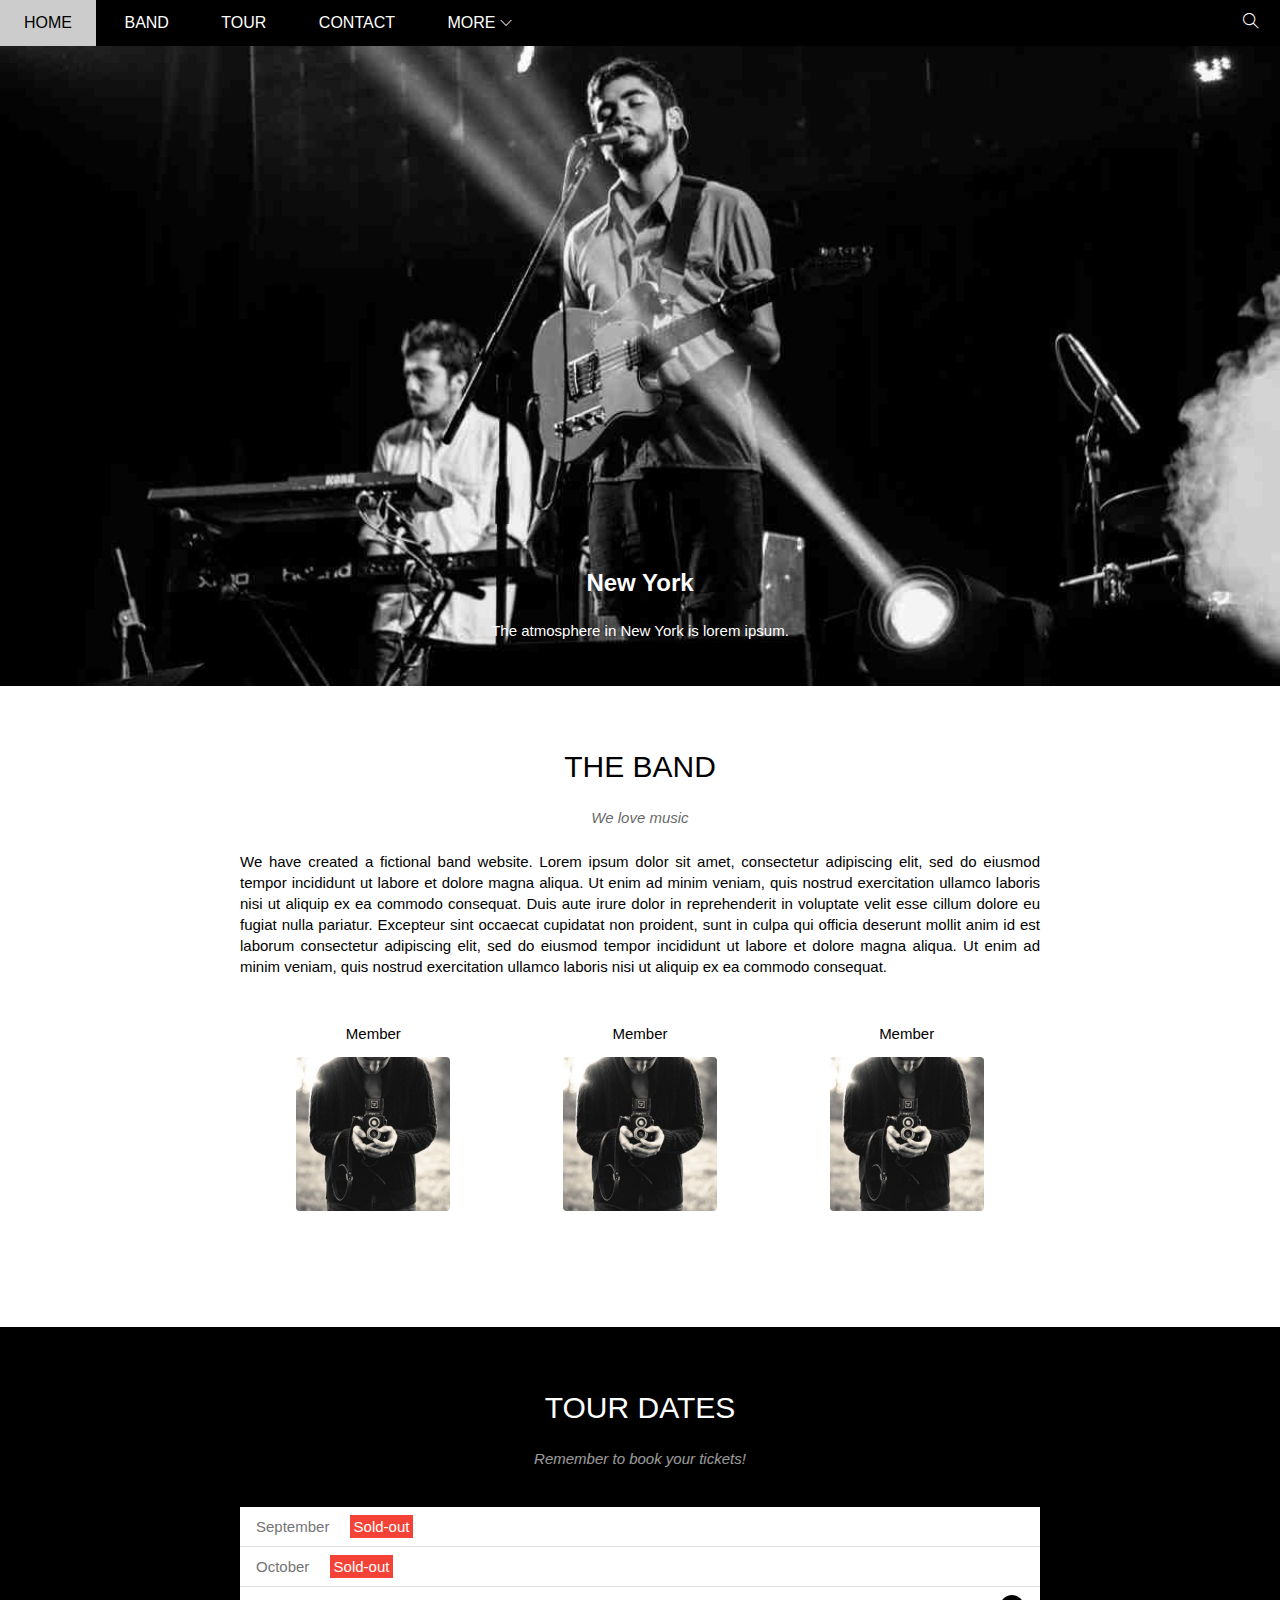
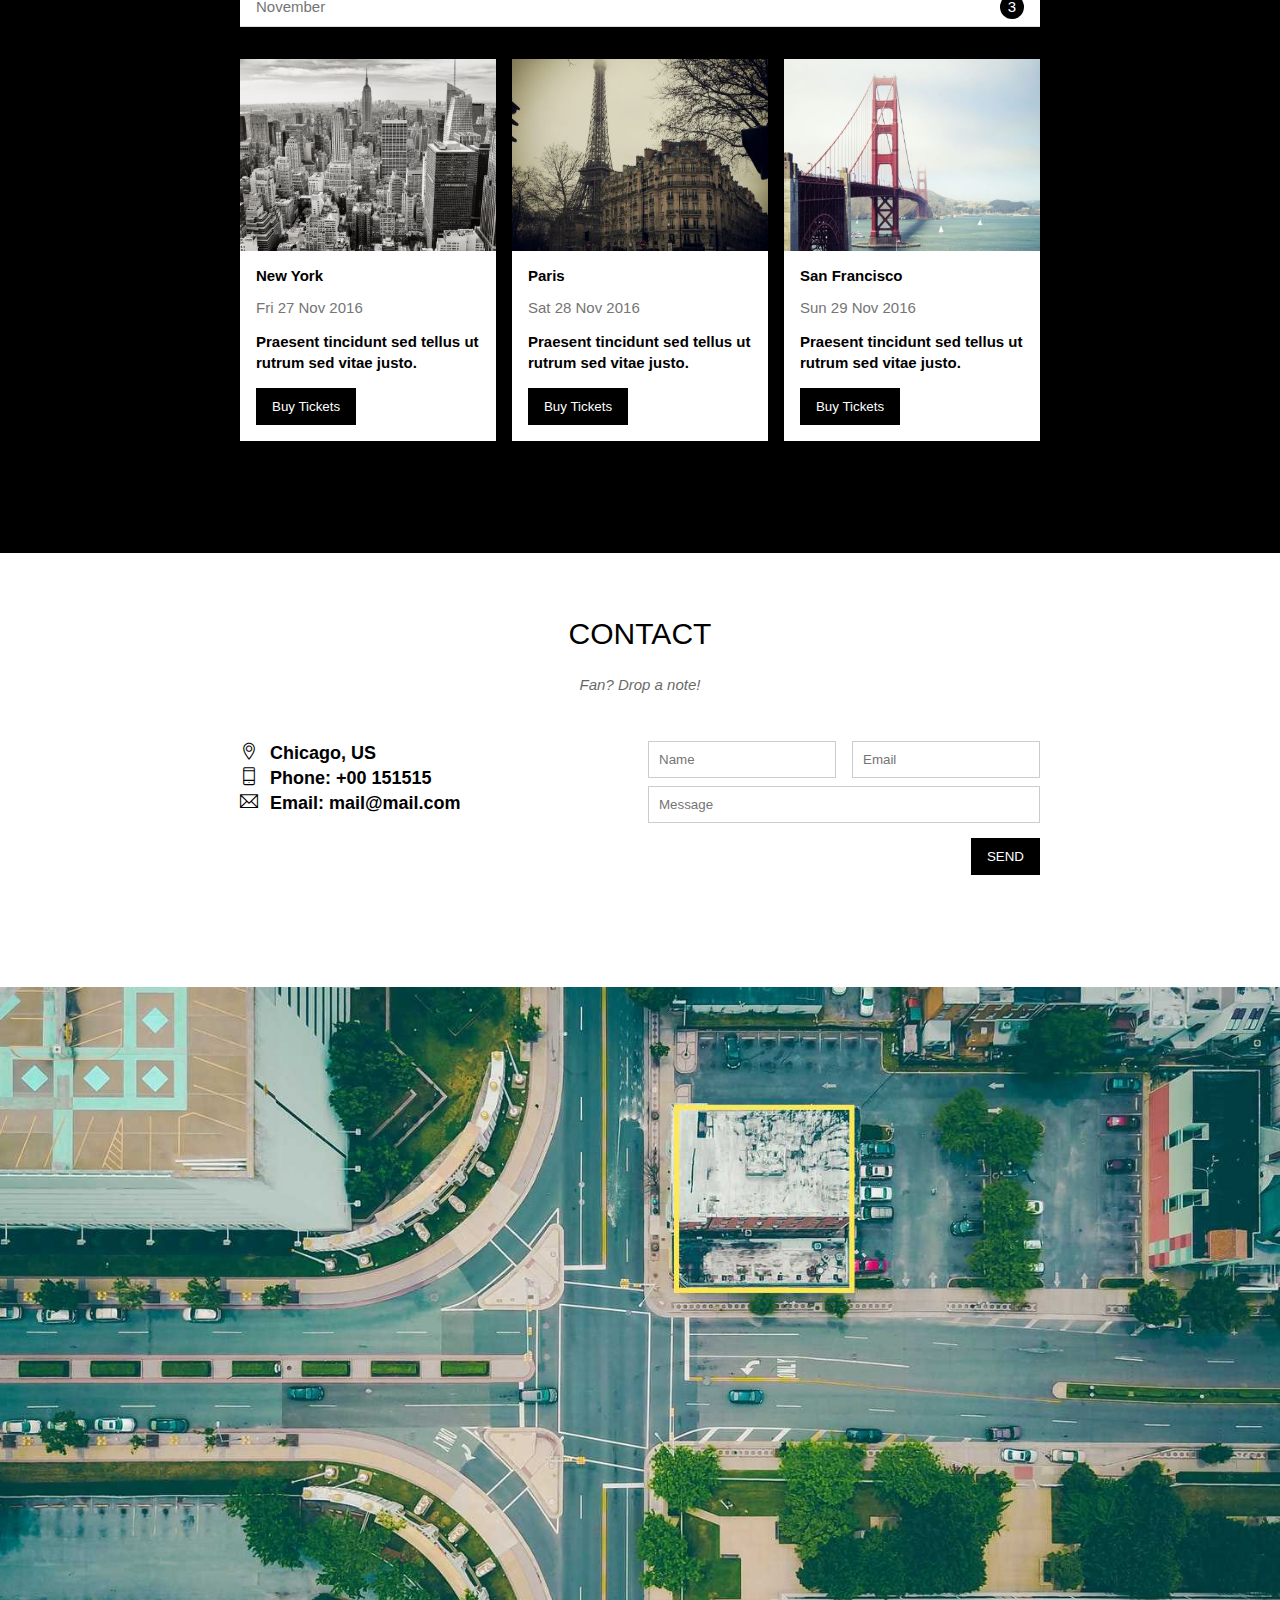
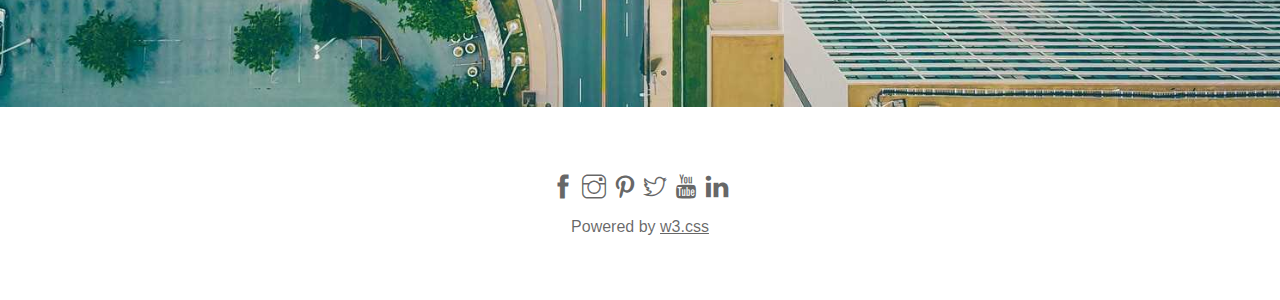
==== index.html @ 9d743a98 "First-Web" ====
<!DOCTYPE html>
<html lang="en">
<head>
    <meta charset="UTF-8">
    <meta http-equiv="X-UA-Compatible" content="IE=edge">
    <meta name="viewport" content="width=device-width, initial-scale=1.0">
    <title>The Band</title>
    <link rel="stylesheet" href="./assets/css/style.css">
    <link rel="stylesheet" href="./assets/themify-icons/themify-icons.css">
    <link rel="icon" type="image/x-icon" href="./assets/img/favicon/logo.jpg">
</head>
<body>
    <div id="main">
    <!-- main la thanh phan bao boc toan bo -->
        <div id="header">
            <ul id="nav">
                <!-- href="#" là quay về đầu trang web -->
                <li><a href="#">Home</a></li>
                <!-- href="#Band" -->
                <li><a href="#band">Band</a></li>
                <li><a href="#tour">Tour</a></li>
                <li><a href="#contact">Contact</a></li>
                <li>
                    <a href="#">More
                        <i class="ti-angle-down"></i>
                    </a>
                    <ul class="subnav">
                        <li><a href="#">Merchandise</a></li>
                        <li><a href="#">Extras</a></li>
                        <li><a href="#">Media</a></li>
                    </ul>
                </li>
            </ul>
            <div class="search-btn">
                <i class="search-icon ti-search"></i>
            </div>
        </div>
    
        <div id="slider">
            <div class="text-content">
                <h2>New York</h2>
                <div class="text-description">The atmosphere in New York is lorem ipsum.</div>                </div>
            </div>
        </div>

        <div id="content">
            <!--About section-->
            <div id="band" class="content-section">
                <h2 class="section-heading">THE BAND</h2>
                <p class="section-sub-heading">We love music</p>
                <p class="about-text">
                    We have created a fictional band website. Lorem ipsum dolor sit amet, consectetur adipiscing elit, sed do eiusmod tempor incididunt ut labore et dolore magna aliqua. Ut enim ad minim veniam, quis nostrud exercitation ullamco laboris nisi ut aliquip ex ea commodo consequat. Duis aute irure dolor in reprehenderit in voluptate velit esse cillum dolore eu fugiat nulla pariatur. Excepteur sint occaecat cupidatat non proident, sunt in culpa qui officia deserunt mollit anim id est laborum consectetur adipiscing elit, sed do eiusmod tempor incididunt ut labore et dolore magna aliqua. Ut enim ad minim veniam, quis nostrud exercitation ullamco laboris nisi ut aliquip ex ea commodo consequat.
                </p>
                <div class="member-list">
                    <div class="col col-third text-center">
                        <p class="member-name">Member</p>
                        <img src="./assets/img/band/member.jpg" alt="" class="member-avatar">
                    </div>
                    <div class="col col-third text-center">
                        <p class="member-name">Member</p>
                        <img src="./assets/img/band/member.jpg" alt="" class="member-avatar">
                    </div>
                    <div class="col col-third text-center">
                        <p class="member-name">Member</p>
                        <img src="./assets/img/band/member.jpg" alt="" class="member-avatar">
                    </div>
                    <div class="clear"></div>
                </div>
            </div>
            <!-- Tour section -->
            <div id="tour" class="tour-section-all">
                <div class="content-section">
                    <h2 class="section-heading while-item">TOUR DATES</h2>
                    <p class="section-sub-heading while-item">Remember to book your tickets!</p>
                    <!-- TICKETS -->
                    <ul class="tickets-list">
                        <li>September <span class="sold-out">Sold-out</span></li>
                        <li>October <span class="sold-out">Sold-out</span></li>
                        <li>November <span class="quantity">3</span></li>
                    </ul>
                    <!-- Places  -->
                    <div class="row places-list">
                        <div class="col col-third">
                            <img src="./assets/img/tour dates/newyork.jpg" alt="New York" class="place-img">
                            <div class="place-body">
                                <h3 class="place-heading">New York</h3>
                                <p class="place-time">Fri 27 Nov 2016</p>
                                <p class="place-desc">Praesent tincidunt sed tellus ut rutrum sed vitae justo.</p>
                                <button class="btn js-buy-ticket">Buy Tickets</button>
                            </div>
                        </div>
                        <div class="col col-third">
                            <img src="./assets/img/tour dates/paris.jpg" alt="Paris" class="place-img">
                            <div class="place-body">
                                <h3 class="place-heading">Paris</h3>
                                <p class="place-time">Sat 28 Nov 2016</p>
                                <p class="place-desc">Praesent tincidunt sed tellus ut rutrum sed vitae justo.</p>
                                <button class="btn js-buy-ticket">Buy Tickets</button>
                            </div>
                        </div>
                        <div class="col col-third">
                            <img src="./assets/img/tour dates/sanfran.jpg" alt="San Francisco" class="place-img">
                            <div class="place-body">
                                <h3 class="place-heading">San Francisco</h3>
                                <p class="place-time">Sun 29 Nov 2016</p>
                                <p class="place-desc">Praesent tincidunt sed tellus ut rutrum sed vitae justo.</p>
                                <button class="btn js-buy-ticket">Buy Tickets</button>
                            </div>
                        </div>
                        <!-- Dùng để màu đen ôm hết các thẻ place item -->
                        <div class="clear"></div>
                    </div>


            </div>
                
            </div>
            <!-- BEGIN Contact -->
            <div id="contact" class="content-section">
                <h2 class="section-heading">CONTACT</h2>
                <p class="section-sub-heading">Fan? Drop a note!</p>

                <div class="row contact-content">
                    <div class="col col-half contact-info">
                        <p><i class="ti-location-pin"></i>Chicago, US</p>
                        <p><i class="ti-mobile"></i>Phone: +00 151515</p>
                        <p><i class="ti-email"></i>Email: mail@mail.com</p>
                    </div>
                    <div class="col col-half">
                        <form action="">
                            <div class="row">
                                <div class="col col-half contact-form">
                                    <input type="text" name="" placeholder="Name" required id="" class="form-control">
                                </div>
                                <div class="col col-half contact-form">
                                    <input type="email" name="" placeholder="Email" required id="" class="form-control">
                                </div>
                            </div>
                            <div class="row mt-8">
                                <div class="col col-full contact-form">
                                    <input type="text" name="" placeholder="Message" required id="" class="form-control">
                                </div>
                            </div>
                            <input class="btn mt-16 pull-right" type="submit" value="SEND">
                        </form>
                    </div>
                </div>


            </div>
            <!-- END Contact  -->

            <div class="map-section">
                <img src="./assets/img/footer/map.jpg" alt="Map">
            </div>
        </div>
        <div id="footer">
            <div class="socials-list">
                <a href=""><i class="ti-facebook"></i></a>
                <a href=""><i class="ti-instagram"></i></a>
                <a href=""><i class="ti-pinterest"></i></a>
                <a href=""><i class="ti-twitter"></i></a>
                <a href=""><i class="ti-youtube"></i></a>
                <a href=""><i class="ti-linkedin"></i></a>
            </div>
            <p class="copyright">Powered by <a href="w3.css">w3.css</a></p>

        </div>
    </div>


    <!-- MODAL JAVASCRIPS -->
    <div class="modal js-modal ">
        <div class="modal-container js-modal-container">
            <div class="modal-close js-modal-close">
                <i class="ti-close"></i>
            </div>

            <header class="modal-header">
                <i class="ti-bag"></i>
                Tickets
            </header>

            <div class="modal-body">
                <label for="ticket-quantity" class="modal-label">
                    <i class="ti-shopping-cart"></i>
                    Tickets, $15 per person
                </label>
                <input id="ticket-quantity" type="text" class="modal-input" placeholder="How many?">

                <label for="ticket-email" class="modal-label">
                    <i class="ti-user"></i>
                    Send to
                </label>
                <input id="ticket-email"   type="email" class="modal-input" placeholder="Enter email...">

                <button id="buy-tickets">
                    Pay <i class="ti-check"></i>
                </button>
            </div>
            <footer class="modal-footer">
                <p class="modal-help">Need <a href="">help?</a></p>
            </footer>
        </div>
    </div>

    </div>
    <!-- TEST JS 1 phần -->
    <script>
        const buyBtns = document.querySelectorAll('.js-buy-ticket')
        const modal = document.querySelector('.js-modal')
        const modallClose = document.querySelector('.js-modal-close')
        const modalContainer = document.querySelector('.js-modal-container')
        function closeBuyTickets() {
            
        }
        // hàm hiển thị modal
        function showBuyTickets() {
            modal.classList.add('open')
        }
        // hàm ẩn modal mua vé
        function hideBuyTickets(){
            modal.classList.remove('open')
        }
        // Lặp qua từng thẻ button và nghe hành vi click
        for (const buyBtn of buyBtns) {
            buyBtn.addEventListener('click',showBuyTickets)
        }
        // nghe hành vi click để ẩn modal vào button close 
        modallClose.addEventListener('click', hideBuyTickets)

        modal.addEventListener('click', hideBuyTickets)

        modalContainer.addEventListener('click', function (event){
            event.stopPropagation()
        })
    </script>
</body>
</html>
---- assets/css/style.css ----
/* Reset CSS */
* {
    padding: 0;
    margin: 0;
    box-sizing: border-box;
}
html {
    /* Hiệu ứng cuộc trang scroll-behavior: smooth */
    scroll-behavior: smooth;
    font-family: Helvetica, Arial, sans-serif;
}
/*  Tuong tu overflow: hidden
    Dung de om ca the div k bi bug cua member list */
.clear{
    clear: both;
}
.row {
    margin-left: -8px;
    margin-right: -8px;
}
.mt-8{
    margin-top: 8px;
}
.mt-16{
    margin-top: 16px;
}
.row::after{
    content: "";
    display: block;
    clear: both;
}
.col {
    float: left;
    padding-left: 8px;
    padding-right: 8px;
}
.col-full{
    width: 100%;
}
.col-half{
    width: 50%;
}
.col-third{
    width: 33.33333%;
}
#main{

}
#header {
    height: 46px;
    background-color: #000;
    position: fixed;
    top: 0;
    left: 0;
    right: 0;
    /* z-index dung de noi thanh header len cao nhat ;neu van k duoc tang gia tri z-index*/
    z-index: 2;
}
.while-item{
    color: #fff !important;
    
}
.text-center{
    text-align: center !important;
}






#nav{
    display: inline-block;
}
#nav .subnav{
    list-style: none;
}
#nav > li {
    /* inline-block la chuyen doc thanh ngang */
    display: inline-block;
}
#nav li{
    position: relative;
}
#nav > li > a{
    color: #fff;
    text-transform: uppercase;
}
#nav li a{
    text-decoration: none;
    line-height: 46px;
    /* padding tao khoang cach */
    padding: 0 24px; 
    display: block;   
}
/* hover dung de khi an vao moi hien */
#nav > li:hover > a,
#nav .subnav li:hover a{
    color: #000;
    background-color: #ccc;
    /* display block dung de mau xam full o */

}
#nav > li:hover .subnav{
    display: block;
}
#nav .subnav{
    /* display none dung de an  */
    display: none;
    min-width: 160px;
    position: absolute;
    top: 100%;
    left: 0;
    background-color: #fff;
    /* search gg: CSS box-shadow property ( tra cuu thuoc tinh) */
    box-shadow: 0 0 10px rgba(0, 0, 0, 0.3);
}
#nav .subnav a{
    color: #000;
    padding: 0 12px;
    /* lige-height la de tao khung cho cac li */
    line-height: 38px;
}
.ti-angle-down::before{
    font-size: 12px;
}
#header .search-btn{
    float: right;
    line-height: 46px;
    color: #fff;
    padding: 0 21px;
    /* cursor de doi tam chuot
    pointer la hinh ban tay */
    cursor: pointer;
}
#header .search-btn:hover{
    background-color: #f44336;
}
#header .search-icon{

}
#slider{
    margin-top: 46px;
    padding-top: 50%;
    background: url(/assets/img/Slider/slider1.jpg) top center / cover no-repeat;
    position: relative;
}
#slider .text-content{
    position: absolute;
    color: #fff;
    bottom: 47px;
    /* cach 1: */
    /* left: 50%;
    transform: translateX(-50%); */
    /* cach 2: */
    width: 100%;
    text-align: center;
}
#slider .text-heading{
    font-weight: 500;
    font-size: 24px;
}
#slider .text-description{
    font-size: 15px;
    margin-top: 25px;
}
#content{
    background-color: #fff;

}
#content .content-section{
    width: 800px;
    padding: 64px 0 112px;
    margin-left: auto;
    margin-right: auto;
}
#content .section-heading{
    font-size: 30px;
    /* font-weight dung de lam mong chu ( do day chu) */
    font-weight: 500;
    text-align: center;
    /* letter-spacing dung de tao khoang cach giua cac chu */
    letter-spacing: 4;
}
#content .section-sub-heading{
    font-size: 15px;
    text-align: center;
    margin-top: 25px;
    /* font-style: italic co tac dung lam chu nghieng */
    font-style: italic;
    /* opacity: (0.0 -> 1) lam mo chu */
    opacity: 0.6;
}
#content .about-text{
    font-size: 15px;
    margin-top: 25px;
    /* justify la can deu ca 2 ben */
    text-align: justify;
    /* line-height dung de tang khoang cach giua cac dong
    tieng anh:1.4 va tieng viet:1.6 */
    line-height: 1.4;
}
#content .member-list{
    margin-top: 48px;
    /* cach 1:
    overflow: hidden; */
}

#content .member-name{
    font-size: 15px;
}
#content .member-avatar{
    width: 154px;
    margin-top: 15px;
    /* border-radius de lam bo cac goc cua anh */
    border-radius: 4px;
}
/* TOUR SECTION   */
.tour-section-all{
    background-color: #000;
}
.tickets-list{
    background-color: #fff;
    margin-top: 40px;
    list-style: none;
}
.tickets-list li{
    color: #757575;
    font-size: 15px;
    padding: 11px 16px;
    border-bottom: 1px solid #ddd;
}
.tickets-list .sold-out{
    background-color: #f44336;
    color: #fff;
    padding: 3px 4px;
    margin-left: 16px;
}
.tickets-list .quantity{
    float: right;
    width: 24px;
    height: 24px;
    background-color: #000;
    color: #fff;
    /* border radius 50% de tao hinh tron */
    border-radius: 50%;
    /* text align: can giua;  line height: can doc */
    text-align: center;
    line-height: 24px;
    /* keo hinh tron len tren 1 xiu */
    margin-top: -3px;
}
/* PLACES */
.places-list{
    /* Dùng margin âm để 2 bên mép bằng nhau */
    margin-top: 32px;

}
.place-img{
    width: 100%;
    display: block;
}
.place-img:hover{
    opacity: 0.6;
}
.place-body{
    background-color: #fff;
    padding: 16px;
    font-size: 15px;
}
.place-heading{
    font-size: 15px;
    font-weight: 600;
}
.place-time{
    margin-top: 15px;
    color: #757575;
}
.place-desc{
    margin-top: 15px;
    line-height: 1.4;
    font-weight: 550;
}
.pull-right {
    float: right !important;
}
.btn{
    color: #fff;
    background-color: #000;
    /* text-decoration none là bỏ gạch chân */
    text-decoration: none;
    padding: 11px 16px;
    display: inline-block;
    margin-top: 15px;
    border: none;
}
.btn:hover{
    cursor: pointer;
    background-color: #ccc;
    color: #000;
}






#footer{

}
.modal{
    position: fixed;
    top: 0;
    right: 0;
    bottom: 0;
    left: 0;
    background: rgba(0, 0, 0, 0.3);
    /* display flex 1 cách khác dùng để căn giữa đi kèm với
     align-items và justify-content để căn ngang căn dọc */
    display: none;
    align-items: center;
    justify-content: center;
}
.modal.open{
    display: flex;
}
.modal-container{
    background: #fff;
    width: 900px;
    max-width: calc(100%-32px);
    min-height: 200px;
    position: relative;
    animation: modalFadeIn ease .5s;
}
header.modal-header{
    background:#009688;
    height: 130px;
    display: flex;
    align-items: center;
    justify-content: center;
    color: #fff;
    font-size: 30px;
}
.modal .ti-bag{
    margin-right: 16px;
}
.modal-close:hover{
    opacity: 1;
    background: #ccc;
    color: #000;
}
.modal-close{
    position: absolute;
    right: 0;
    top: 0;
    color: #fff;
    padding: 12px;
    cursor: pointer;
    opacity: 0.6;
}
.modal-body{
    padding: 16px;
}
.modal-label{
    display: block;
    font-size: 15px;
    margin-bottom: 12px;
}
.modal-input{
    border: 1px solid #ccc;
    width: 100%;
    padding: 10px;
    font-size: 15px;
    margin-bottom: 24px;
}
#buy-tickets:hover{
    opacity: 0.8;
}
#buy-tickets{
    background:#009688;
    border: none;
    color: #fff;
    width: 100%;
    font-size: 15px;
    text-transform: uppercase;
    padding: 18px;
    cursor: pointer;
}
/* TEXT FORM */
/* COT 1 */
.contact-content {
    font-size: 18px;
    line-height: 1.4;
    font-weight: 700;
}
.contact-content i {
    display: inline-block;
    width: 30px;
}



/* COT 2 */
.contact-content {
    margin-top: 48px;
}
.contact-form {
    font-size: 15px;   
}
.contact-form .form-control {
    padding: 10px;
    border: 1px solid #ccc;
    width: 100%;
    outline: none;
}

/* MAP SECTION  */
.map-section img{
    width: 100%;
}

/* FOOTER */
#footer {
    padding: 64px 16px;
    text-align: center;
}
#footer .socials-list {
    font-size: 24px;
}
#footer .socials-list a{
    color: rgba(0, 0, 0, 0.6);
    text-decoration: none;
}
#footer .socials-list a:hover{
    color: rgba(0, 0, 0, 0.3);
}
#footer .copyright {
    margin-top: 15px;
    color: rgba(0, 0, 0, 0.6);
}
#footer .copyright a {
    color: rgba(0, 0, 0, 0.6);
}



.modal-footer{
    padding: 16px;
    text-align: right;
}
.modal-footer a {
    color: #2196F3;
}
@keyframes modalFadeIn {
    from {
        opacity: 0;
        transform: translateY(-140px);
    }
    to {
        opacity: 1;
        transform: translateY(0);
    }
}
---- assets/themify-icons/themify-icons.css ----
@font-face {
	font-family: 'themify';
	src:url('fonts/themify.eot?-fvbane');
	src:url('fonts/themify.eot?#iefix-fvbane') format('embedded-opentype'),
		url('fonts/themify.woff?-fvbane') format('woff'),
		url('fonts/themify.ttf?-fvbane') format('truetype'),
		url('fonts/themify.svg?-fvbane#themify') format('svg');
	font-weight: normal;
	font-style: normal;
}

[class^="ti-"], [class*=" ti-"] {
	font-family: 'themify';
	speak: none;
	font-style: normal;
	font-weight: normal;
	font-variant: normal;
	text-transform: none;
	line-height: 1;

	/* Better Font Rendering =========== */
	-webkit-font-smoothing: antialiased;
	-moz-osx-font-smoothing: grayscale;
}

.ti-wand:before {
	content: "\e600";
}
.ti-volume:before {
	content: "\e601";
}
.ti-user:before {
	content: "\e602";
}
.ti-unlock:before {
	content: "\e603";
}
.ti-unlink:before {
	content: "\e604";
}
.ti-trash:before {
	content: "\e605";
}
.ti-thought:before {
	content: "\e606";
}
.ti-target:before {
	content: "\e607";
}
.ti-tag:before {
	content: "\e608";
}
.ti-tablet:before {
	content: "\e609";
}
.ti-star:before {
	content: "\e60a";
}
.ti-spray:before {
	content: "\e60b";
}
.ti-signal:before {
	content: "\e60c";
}
.ti-shopping-cart:before {
	content: "\e60d";
}
.ti-shopping-cart-full:before {
	content: "\e60e";
}
.ti-settings:before {
	content: "\e60f";
}
.ti-search:before {
	content: "\e610";
}
.ti-zoom-in:before {
	content: "\e611";
}
.ti-zoom-out:before {
	content: "\e612";
}
.ti-cut:before {
	content: "\e613";
}
.ti-ruler:before {
	content: "\e614";
}
.ti-ruler-pencil:before {
	content: "\e615";
}
.ti-ruler-alt:before {
	content: "\e616";
}
.ti-bookmark:before {
	content: "\e617";
}
.ti-bookmark-alt:before {
	content: "\e618";
}
.ti-reload:before {
	content: "\e619";
}
.ti-plus:before {
	content: "\e61a";
}
.ti-pin:before {
	content: "\e61b";
}
.ti-pencil:before {
	content: "\e61c";
}
.ti-pencil-alt:before {
	content: "\e61d";
}
.ti-paint-roller:before {
	content: "\e61e";
}
.ti-paint-bucket:before {
	content: "\e61f";
}
.ti-na:before {
	content: "\e620";
}
.ti-mobile:before {
	content: "\e621";
}
.ti-minus:before {
	content: "\e622";
}
.ti-medall:before {
	content: "\e623";
}
.ti-medall-alt:before {
	content: "\e624";
}
.ti-marker:before {
	content: "\e625";
}
.ti-marker-alt:before {
	content: "\e626";
}
.ti-arrow-up:before {
	content: "\e627";
}
.ti-arrow-right:before {
	content: "\e628";
}
.ti-arrow-left:before {
	content: "\e629";
}
.ti-arrow-down:before {
	content: "\e62a";
}
.ti-lock:before {
	content: "\e62b";
}
.ti-location-arrow:before {
	content: "\e62c";
}
.ti-link:before {
	content: "\e62d";
}
.ti-layout:before {
	content: "\e62e";
}
.ti-layers:before {
	content: "\e62f";
}
.ti-layers-alt:before {
	content: "\e630";
}
.ti-key:before {
	content: "\e631";
}
.ti-import:before {
	content: "\e632";
}
.ti-image:before {
	content: "\e633";
}
.ti-heart:before {
	content: "\e634";
}
.ti-heart-broken:before {
	content: "\e635";
}
.ti-hand-stop:before {
	content: "\e636";
}
.ti-hand-open:before {
	content: "\e637";
}
.ti-hand-drag:before {
	content: "\e638";
}
.ti-folder:before {
	content: "\e639";
}
.ti-flag:before {
	content: "\e63a";
}
.ti-flag-alt:before {
	content: "\e63b";
}
.ti-flag-alt-2:before {
	content: "\e63c";
}
.ti-eye:before {
	content: "\e63d";
}
.ti-export:before {
	content: "\e63e";
}
.ti-exchange-vertical:before {
	content: "\e63f";
}
.ti-desktop:before {
	content: "\e640";
}
.ti-cup:before {
	content: "\e641";
}
.ti-crown:before {
	content: "\e642";
}
.ti-comments:before {
	content: "\e643";
}
.ti-comment:before {
	content: "\e644";
}
.ti-comment-alt:before {
	content: "\e645";
}
.ti-close:before {
	content: "\e646";
}
.ti-clip:before {
	content: "\e647";
}
.ti-angle-up:before {
	content: "\e648";
}
.ti-angle-right:before {
	content: "\e649";
}
.ti-angle-left:before {
	content: "\e64a";
}
.ti-angle-down:before {
	content: "\e64b";
}
.ti-check:before {
	content: "\e64c";
}
.ti-check-box:before {
	content: "\e64d";
}
.ti-camera:before {
	content: "\e64e";
}
.ti-announcement:before {
	content: "\e64f";
}
.ti-brush:before {
	content: "\e650";
}
.ti-briefcase:before {
	content: "\e651";
}
.ti-bolt:before {
	content: "\e652";
}
.ti-bolt-alt:before {
	content: "\e653";
}
.ti-blackboard:before {
	content: "\e654";
}
.ti-bag:before {
	content: "\e655";
}
.ti-move:before {
	content: "\e656";
}
.ti-arrows-vertical:before {
	content: "\e657";
}
.ti-arrows-horizontal:before {
	content: "\e658";
}
.ti-fullscreen:before {
	content: "\e659";
}
.ti-arrow-top-right:before {
	content: "\e65a";
}
.ti-arrow-top-left:before {
	content: "\e65b";
}
.ti-arrow-circle-up:before {
	content: "\e65c";
}
.ti-arrow-circle-right:before {
	content: "\e65d";
}
.ti-arrow-circle-left:before {
	content: "\e65e";
}
.ti-arrow-circle-down:before {
	content: "\e65f";
}
.ti-angle-double-up:before {
	content: "\e660";
}
.ti-angle-double-right:before {
	content: "\e661";
}
.ti-angle-double-left:before {
	content: "\e662";
}
.ti-angle-double-down:before {
	content: "\e663";
}
.ti-zip:before {
	content: "\e664";
}
.ti-world:before {
	content: "\e665";
}
.ti-wheelchair:before {
	content: "\e666";
}
.ti-view-list:before {
	content: "\e667";
}
.ti-view-list-alt:before {
	content: "\e668";
}
.ti-view-grid:before {
	content: "\e669";
}
.ti-uppercase:before {
	content: "\e66a";
}
.ti-upload:before {
	content: "\e66b";
}
.ti-underline:before {
	content: "\e66c";
}
.ti-truck:before {
	content: "\e66d";
}
.ti-timer:before {
	content: "\e66e";
}
.ti-ticket:before {
	content: "\e66f";
}
.ti-thumb-up:before {
	content: "\e670";
}
.ti-thumb-down:before {
	content: "\e671";
}
.ti-text:before {
	content: "\e672";
}
.ti-stats-up:before {
	content: "\e673";
}
.ti-stats-down:before {
	content: "\e674";
}
.ti-split-v:before {
	content: "\e675";
}
.ti-split-h:before {
	content: "\e676";
}
.ti-smallcap:before {
	content: "\e677";
}
.ti-shine:before {
	content: "\e678";
}
.ti-shift-right:before {
	content: "\e679";
}
.ti-shift-left:before {
	content: "\e67a";
}
.ti-shield:before {
	content: "\e67b";
}
.ti-notepad:before {
	content: "\e67c";
}
.ti-server:before {
	content: "\e67d";
}
.ti-quote-right:before {
	content: "\e67e";
}
.ti-quote-left:before {
	content: "\e67f";
}
.ti-pulse:before {
	content: "\e680";
}
.ti-printer:before {
	content: "\e681";
}
.ti-power-off:before {
	content: "\e682";
}
.ti-plug:before {
	content: "\e683";
}
.ti-pie-chart:before {
	content: "\e684";
}
.ti-paragraph:before {
	content: "\e685";
}
.ti-panel:before {
	content: "\e686";
}
.ti-package:before {
	content: "\e687";
}
.ti-music:before {
	content: "\e688";
}
.ti-music-alt:before {
	content: "\e689";
}
.ti-mouse:before {
	content: "\e68a";
}
.ti-mouse-alt:before {
	content: "\e68b";
}
.ti-money:before {
	content: "\e68c";
}
.ti-microphone:before {
	content: "\e68d";
}
.ti-menu:before {
	content: "\e68e";
}
.ti-menu-alt:before {
	content: "\e68f";
}
.ti-map:before {
	content: "\e690";
}
.ti-map-alt:before {
	content: "\e691";
}
.ti-loop:before {
	content: "\e692";
}
.ti-location-pin:before {
	content: "\e693";
}
.ti-list:before {
	content: "\e694";
}
.ti-light-bulb:before {
	content: "\e695";
}
.ti-Italic:before {
	content: "\e696";
}
.ti-info:before {
	content: "\e697";
}
.ti-infinite:before {
	content: "\e698";
}
.ti-id-badge:before {
	content: "\e699";
}
.ti-hummer:before {
	content: "\e69a";
}
.ti-home:before {
	content: "\e69b";
}
.ti-help:before {
	content: "\e69c";
}
.ti-headphone:before {
	content: "\e69d";
}
.ti-harddrives:before {
	content: "\e69e";
}
.ti-harddrive:before {
	content: "\e69f";
}
.ti-gift:before {
	content: "\e6a0";
}
.ti-game:before {
	content: "\e6a1";
}
.ti-filter:before {
	content: "\e6a2";
}
.ti-files:before {
	content: "\e6a3";
}
.ti-file:before {
	content: "\e6a4";
}
.ti-eraser:before {
	content: "\e6a5";
}
.ti-envelope:before {
	content: "\e6a6";
}
.ti-download:before {
	content: "\e6a7";
}
.ti-direction:before {
	content: "\e6a8";
}
.ti-direction-alt:before {
	content: "\e6a9";
}
.ti-dashboard:before {
	content: "\e6aa";
}
.ti-control-stop:before {
	content: "\e6ab";
}
.ti-control-shuffle:before {
	content: "\e6ac";
}
.ti-control-play:before {
	content: "\e6ad";
}
.ti-control-pause:before {
	content: "\e6ae";
}
.ti-control-forward:before {
	content: "\e6af";
}
.ti-control-backward:before {
	content: "\e6b0";
}
.ti-cloud:before {
	content: "\e6b1";
}
.ti-cloud-up:before {
	content: "\e6b2";
}
.ti-cloud-down:before {
	content: "\e6b3";
}
.ti-clipboard:before {
	content: "\e6b4";
}
.ti-car:before {
	content: "\e6b5";
}
.ti-calendar:before {
	content: "\e6b6";
}
.ti-book:before {
	content: "\e6b7";
}
.ti-bell:before {
	content: "\e6b8";
}
.ti-basketball:before {
	content: "\e6b9";
}
.ti-bar-chart:before {
	content: "\e6ba";
}
.ti-bar-chart-alt:before {
	content: "\e6bb";
}
.ti-back-right:before {
	content: "\e6bc";
}
.ti-back-left:before {
	content: "\e6bd";
}
.ti-arrows-corner:before {
	content: "\e6be";
}
.ti-archive:before {
	content: "\e6bf";
}
.ti-anchor:before {
	content: "\e6c0";
}
.ti-align-right:before {
	content: "\e6c1";
}
.ti-align-left:before {
	content: "\e6c2";
}
.ti-align-justify:before {
	content: "\e6c3";
}
.ti-align-center:before {
	content: "\e6c4";
}
.ti-alert:before {
	content: "\e6c5";
}
.ti-alarm-clock:before {
	content: "\e6c6";
}
.ti-agenda:before {
	content: "\e6c7";
}
.ti-write:before {
	content: "\e6c8";
}
.ti-window:before {
	content: "\e6c9";
}
.ti-widgetized:before {
	content: "\e6ca";
}
.ti-widget:before {
	content: "\e6cb";
}
.ti-widget-alt:before {
	content: "\e6cc";
}
.ti-wallet:before {
	content: "\e6cd";
}
.ti-video-clapper:before {
	content: "\e6ce";
}
.ti-video-camera:before {
	content: "\e6cf";
}
.ti-vector:before {
	content: "\e6d0";
}
.ti-themify-logo:before {
	content: "\e6d1";
}
.ti-themify-favicon:before {
	content: "\e6d2";
}
.ti-themify-favicon-alt:before {
	content: "\e6d3";
}
.ti-support:before {
	content: "\e6d4";
}
.ti-stamp:before {
	content: "\e6d5";
}
.ti-split-v-alt:before {
	content: "\e6d6";
}
.ti-slice:before {
	content: "\e6d7";
}
.ti-shortcode:before {
	content: "\e6d8";
}
.ti-shift-right-alt:before {
	content: "\e6d9";
}
.ti-shift-left-alt:before {
	content: "\e6da";
}
.ti-ruler-alt-2:before {
	content: "\e6db";
}
.ti-receipt:before {
	content: "\e6dc";
}
.ti-pin2:before {
	content: "\e6dd";
}
.ti-pin-alt:before {
	content: "\e6de";
}
.ti-pencil-alt2:before {
	content: "\e6df";
}
.ti-palette:before {
	content: "\e6e0";
}
.ti-more:before {
	content: "\e6e1";
}
.ti-more-alt:before {
	content: "\e6e2";
}
.ti-microphone-alt:before {
	content: "\e6e3";
}
.ti-magnet:before {
	content: "\e6e4";
}
.ti-line-double:before {
	content: "\e6e5";
}
.ti-line-dotted:before {
	content: "\e6e6";
}
.ti-line-dashed:before {
	content: "\e6e7";
}
.ti-layout-width-full:before {
	content: "\e6e8";
}
.ti-layout-width-default:before {
	content: "\e6e9";
}
.ti-layout-width-default-alt:before {
	content: "\e6ea";
}
.ti-layout-tab:before {
	content: "\e6eb";
}
.ti-layout-tab-window:before {
	content: "\e6ec";
}
.ti-layout-tab-v:before {
	content: "\e6ed";
}
.ti-layout-tab-min:before {
	content: "\e6ee";
}
.ti-layout-slider:before {
	content: "\e6ef";
}
.ti-layout-slider-alt:before {
	content: "\e6f0";
}
.ti-layout-sidebar-right:before {
	content: "\e6f1";
}
.ti-layout-sidebar-none:before {
	content: "\e6f2";
}
.ti-layout-sidebar-left:before {
	content: "\e6f3";
}
.ti-layout-placeholder:before {
	content: "\e6f4";
}
.ti-layout-menu:before {
	content: "\e6f5";
}
.ti-layout-menu-v:before {
	content: "\e6f6";
}
.ti-layout-menu-separated:before {
	content: "\e6f7";
}
.ti-layout-menu-full:before {
	content: "\e6f8";
}
.ti-layout-media-right-alt:before {
	content: "\e6f9";
}
.ti-layout-media-right:before {
	content: "\e6fa";
}
.ti-layout-media-overlay:before {
	content: "\e6fb";
}
.ti-layout-media-overlay-alt:before {
	content: "\e6fc";
}
.ti-layout-media-overlay-alt-2:before {
	content: "\e6fd";
}
.ti-layout-media-left-alt:before {
	content: "\e6fe";
}
.ti-layout-media-left:before {
	content: "\e6ff";
}
.ti-layout-media-center-alt:before {
	content: "\e700";
}
.ti-layout-media-center:before {
	content: "\e701";
}
.ti-layout-list-thumb:before {
	content: "\e702";
}
.ti-layout-list-thumb-alt:before {
	content: "\e703";
}
.ti-layout-list-post:before {
	content: "\e704";
}
.ti-layout-list-large-image:before {
	content: "\e705";
}
.ti-layout-line-solid:before {
	content: "\e706";
}
.ti-layout-grid4:before {
	content: "\e707";
}
.ti-layout-grid3:before {
	content: "\e708";
}
.ti-layout-grid2:before {
	content: "\e709";
}
.ti-layout-grid2-thumb:before {
	content: "\e70a";
}
.ti-layout-cta-right:before {
	content: "\e70b";
}
.ti-layout-cta-left:before {
	content: "\e70c";
}
.ti-layout-cta-center:before {
	content: "\e70d";
}
.ti-layout-cta-btn-right:before {
	content: "\e70e";
}
.ti-layout-cta-btn-left:before {
	content: "\e70f";
}
.ti-layout-column4:before {
	content: "\e710";
}
.ti-layout-column3:before {
	content: "\e711";
}
.ti-layout-column2:before {
	content: "\e712";
}
.ti-layout-accordion-separated:before {
	content: "\e713";
}
.ti-layout-accordion-merged:before {
	content: "\e714";
}
.ti-layout-accordion-list:before {
	content: "\e715";
}
.ti-ink-pen:before {
	content: "\e716";
}
.ti-info-alt:before {
	content: "\e717";
}
.ti-help-alt:before {
	content: "\e718";
}
.ti-headphone-alt:before {
	content: "\e719";
}
.ti-hand-point-up:before {
	content: "\e71a";
}
.ti-hand-point-right:before {
	content: "\e71b";
}
.ti-hand-point-left:before {
	content: "\e71c";
}
.ti-hand-point-down:before {
	content: "\e71d";
}
.ti-gallery:before {
	content: "\e71e";
}
.ti-face-smile:before {
	content: "\e71f";
}
.ti-face-sad:before {
	content: "\e720";
}
.ti-credit-card:before {
	content: "\e721";
}
.ti-control-skip-forward:before {
	content: "\e722";
}
.ti-control-skip-backward:before {
	content: "\e723";
}
.ti-control-record:before {
	content: "\e724";
}
.ti-control-eject:before {
	content: "\e725";
}
.ti-comments-smiley:before {
	content: "\e726";
}
.ti-brush-alt:before {
	content: "\e727";
}
.ti-youtube:before {
	content: "\e728";
}
.ti-vimeo:before {
	content: "\e729";
}
.ti-twitter:before {
	content: "\e72a";
}
.ti-time:before {
	content: "\e72b";
}
.ti-tumblr:before {
	content: "\e72c";
}
.ti-skype:before {
	content: "\e72d";
}
.ti-share:before {
	content: "\e72e";
}
.ti-share-alt:before {
	content: "\e72f";
}
.ti-rocket:before {
	content: "\e730";
}
.ti-pinterest:before {
	content: "\e731";
}
.ti-new-window:before {
	content: "\e732";
}
.ti-microsoft:before {
	content: "\e733";
}
.ti-list-ol:before {
	content: "\e734";
}
.ti-linkedin:before {
	content: "\e735";
}
.ti-layout-sidebar-2:before {
	content: "\e736";
}
.ti-layout-grid4-alt:before {
	content: "\e737";
}
.ti-layout-grid3-alt:before {
	content: "\e738";
}
.ti-layout-grid2-alt:before {
	content: "\e739";
}
.ti-layout-column4-alt:before {
	content: "\e73a";
}
.ti-layout-column3-alt:before {
	content: "\e73b";
}
.ti-layout-column2-alt:before {
	content: "\e73c";
}
.ti-instagram:before {
	content: "\e73d";
}
.ti-google:before {
	content: "\e73e";
}
.ti-github:before {
	content: "\e73f";
}
.ti-flickr:before {
	content: "\e740";
}
.ti-facebook:before {
	content: "\e741";
}
.ti-dropbox:before {
	content: "\e742";
}
.ti-dribbble:before {
	content: "\e743";
}
.ti-apple:before {
	content: "\e744";
}
.ti-android:before {
	content: "\e745";
}
.ti-save:before {
	content: "\e746";
}
.ti-save-alt:before {
	content: "\e747";
}
.ti-yahoo:before {
	content: "\e748";
}
.ti-wordpress:before {
	content: "\e749";
}
.ti-vimeo-alt:before {
	content: "\e74a";
}
.ti-twitter-alt:before {
	content: "\e74b";
}
.ti-tumblr-alt:before {
	content: "\e74c";
}
.ti-trello:before {
	content: "\e74d";
}
.ti-stack-overflow:before {
	content: "\e74e";
}
.ti-soundcloud:before {
	content: "\e74f";
}
.ti-sharethis:before {
	content: "\e750";
}
.ti-sharethis-alt:before {
	content: "\e751";
}
.ti-reddit:before {
	content: "\e752";
}
.ti-pinterest-alt:before {
	content: "\e753";
}
.ti-microsoft-alt:before {
	content: "\e754";
}
.ti-linux:before {
	content: "\e755";
}
.ti-jsfiddle:before {
	content: "\e756";
}
.ti-joomla:before {
	content: "\e757";
}
.ti-html5:before {
	content: "\e758";
}
.ti-flickr-alt:before {
	content: "\e759";
}
.ti-email:before {
	content: "\e75a";
}
.ti-drupal:before {
	content: "\e75b";
}
.ti-dropbox-alt:before {
	content: "\e75c";
}
.ti-css3:before {
	content: "\e75d";
}
.ti-rss:before {
	content: "\e75e";
}
.ti-rss-alt:before {
	content: "\e75f";
}
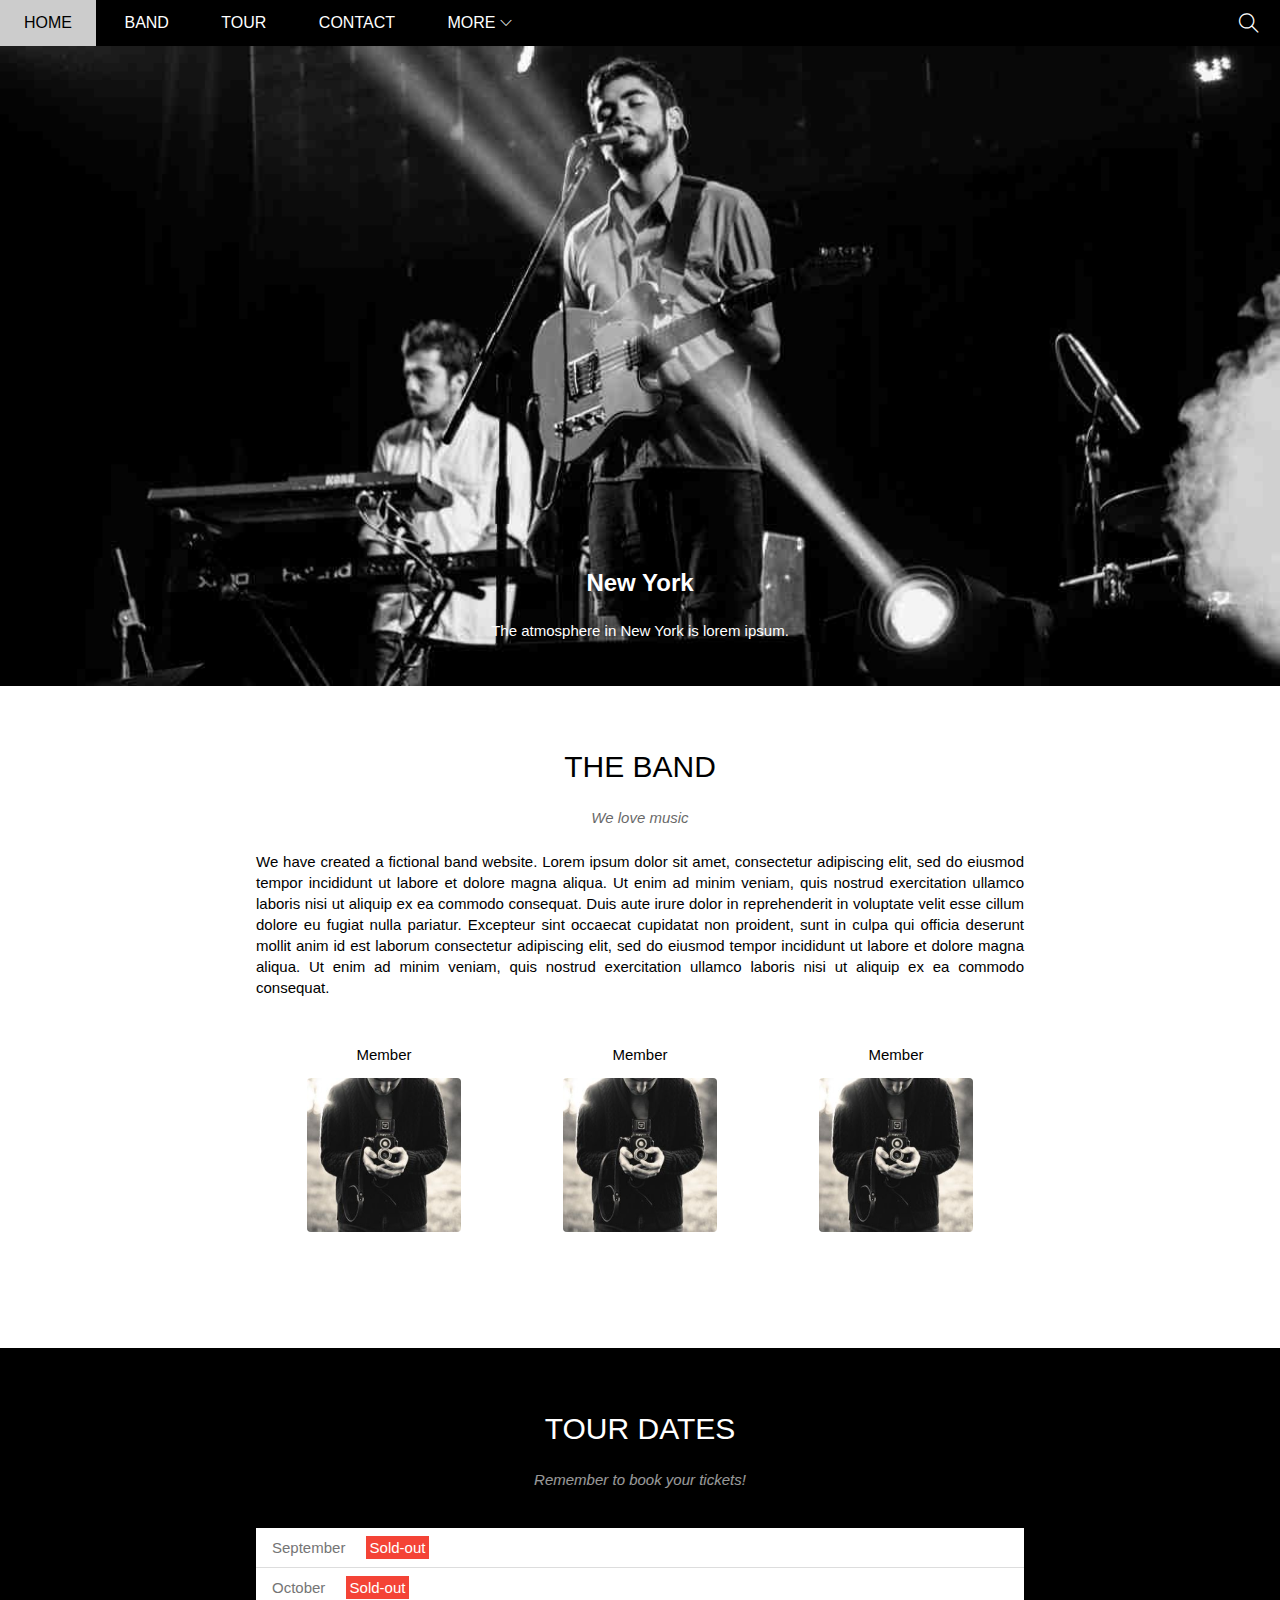
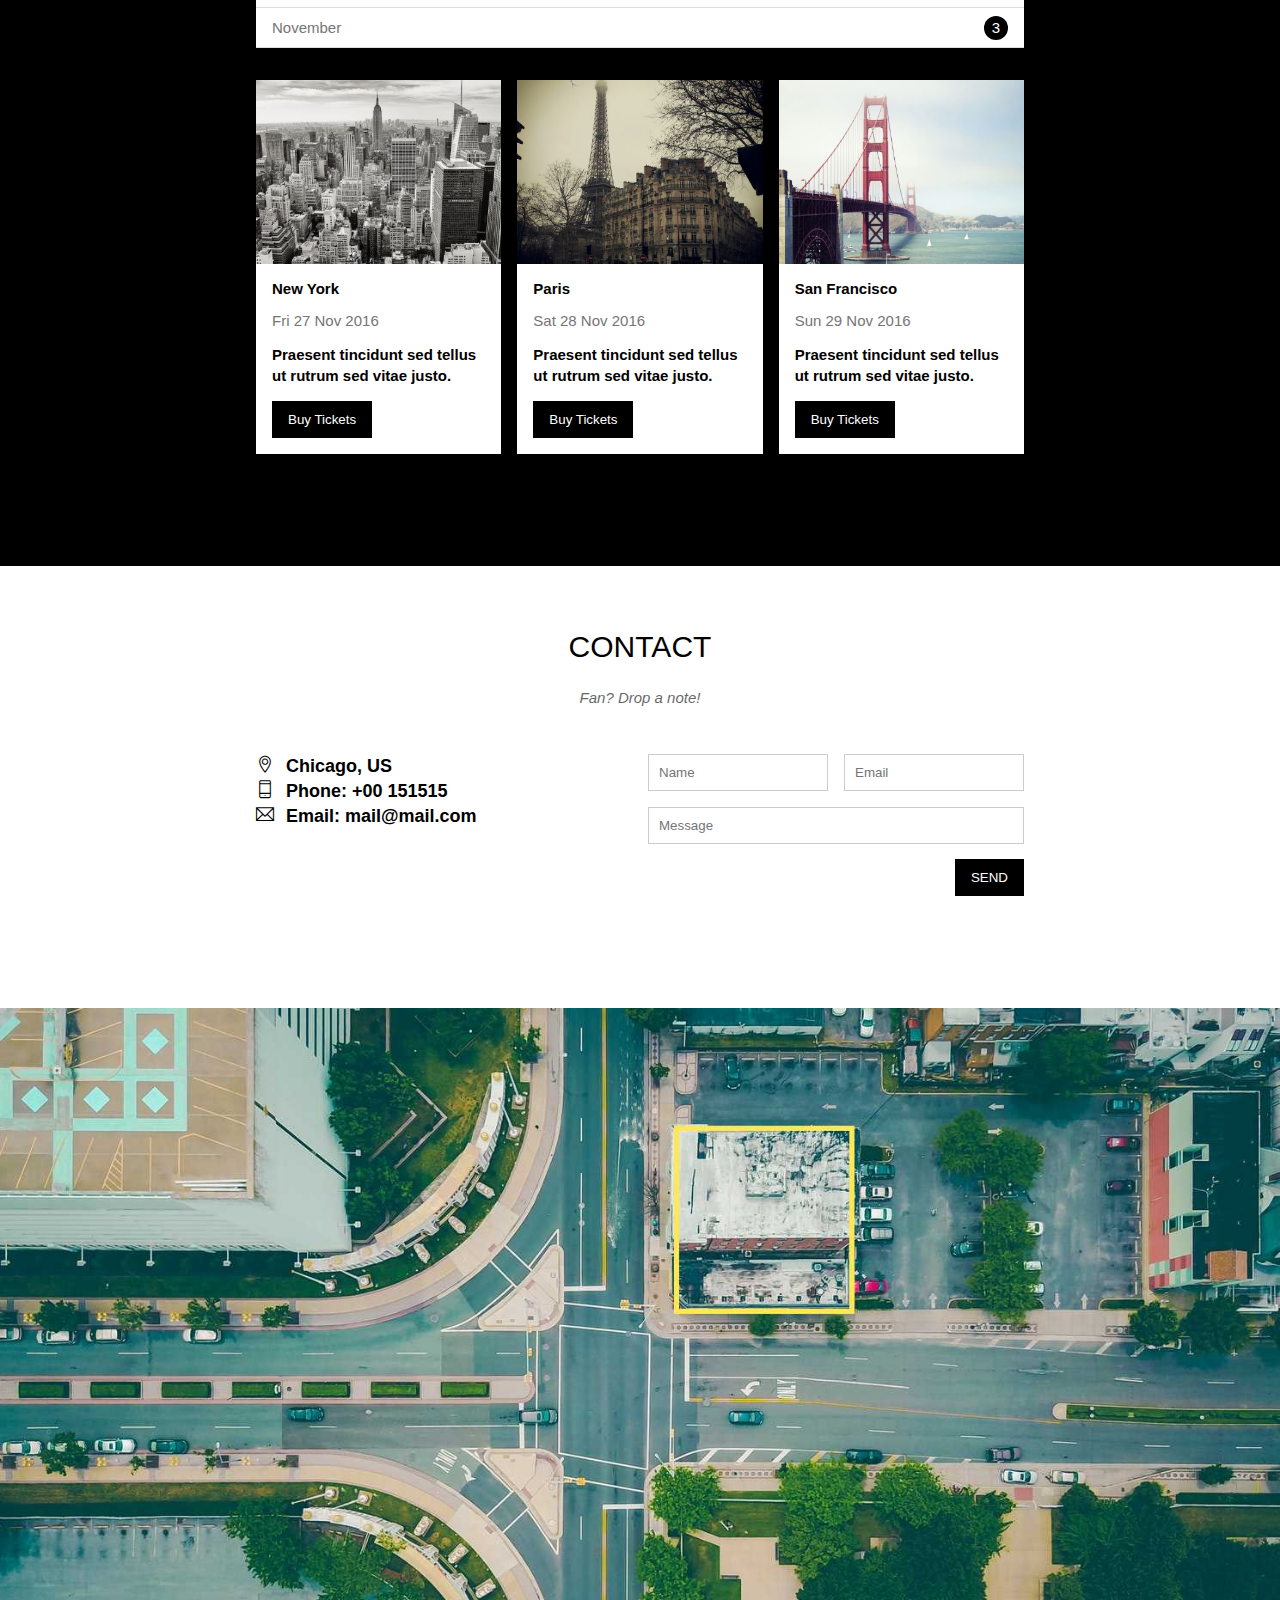
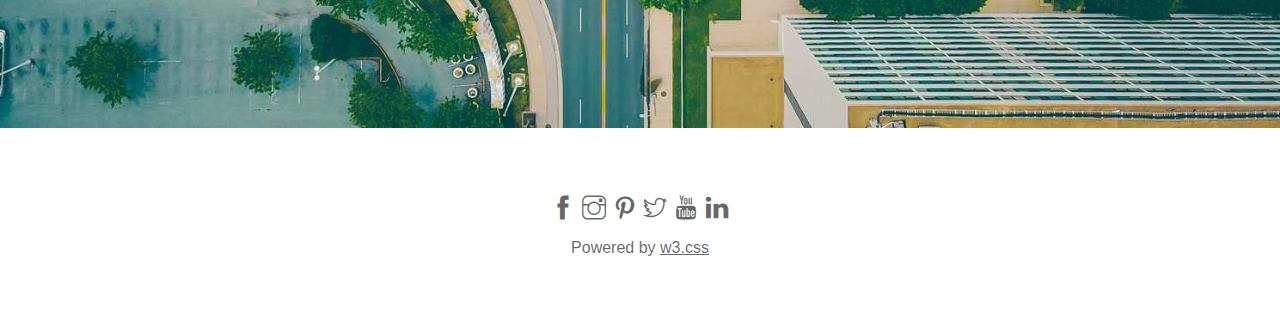
==== commit 7f04de90: "Demo Web" ====
--- a/index.html
+++ b/index.html
@@ -6,8 +6,9 @@
     <meta name="viewport" content="width=device-width, initial-scale=1.0">
     <title>The Band</title>
     <link rel="stylesheet" href="./assets/css/style.css">
+    <link rel="stylesheet" href="./assets/css/responsive.css">
     <link rel="stylesheet" href="./assets/themify-icons/themify-icons.css">
-    <link rel="icon" type="image/x-icon" href="./assets/img/favicon/logo.jpg">
+    <link rel="icon" type="image/x-icon" href="./assets/img/favicon/spotyfi.png">
 </head>
 <body>
     <div id="main">
@@ -34,6 +35,9 @@
             <div class="search-btn">
                 <i class="search-icon ti-search"></i>
             </div>
+            <div id="mobile-menu" class="mobile-menu-btn">
+                <i class="menu-icon ti-menu"></i>
+            </div>
         </div>
     
         <div id="slider">
@@ -52,15 +56,15 @@
                     We have created a fictional band website. Lorem ipsum dolor sit amet, consectetur adipiscing elit, sed do eiusmod tempor incididunt ut labore et dolore magna aliqua. Ut enim ad minim veniam, quis nostrud exercitation ullamco laboris nisi ut aliquip ex ea commodo consequat. Duis aute irure dolor in reprehenderit in voluptate velit esse cillum dolore eu fugiat nulla pariatur. Excepteur sint occaecat cupidatat non proident, sunt in culpa qui officia deserunt mollit anim id est laborum consectetur adipiscing elit, sed do eiusmod tempor incididunt ut labore et dolore magna aliqua. Ut enim ad minim veniam, quis nostrud exercitation ullamco laboris nisi ut aliquip ex ea commodo consequat.
                 </p>
                 <div class="member-list">
-                    <div class="col col-third text-center">
+                    <div class="member-item col col-third text-center">
                         <p class="member-name">Member</p>
                         <img src="./assets/img/band/member.jpg" alt="" class="member-avatar">
                     </div>
-                    <div class="col col-third text-center">
+                    <div class="member-item col col-third text-center">
                         <p class="member-name">Member</p>
                         <img src="./assets/img/band/member.jpg" alt="" class="member-avatar">
                     </div>
-                    <div class="col col-third text-center">
+                    <div class="member-item col col-third text-center">
                         <p class="member-name">Member</p>
                         <img src="./assets/img/band/member.jpg" alt="" class="member-avatar">
                     </div>
@@ -80,31 +84,31 @@
                     </ul>
                     <!-- Places  -->
                     <div class="row places-list">
-                        <div class="col col-third">
+                        <div class="col col-third s-col-full mt-16">
                             <img src="./assets/img/tour dates/newyork.jpg" alt="New York" class="place-img">
                             <div class="place-body">
                                 <h3 class="place-heading">New York</h3>
                                 <p class="place-time">Fri 27 Nov 2016</p>
                                 <p class="place-desc">Praesent tincidunt sed tellus ut rutrum sed vitae justo.</p>
-                                <button class="btn js-buy-ticket">Buy Tickets</button>
+                                <button class="btn s-full-width js-buy-ticket">Buy Tickets</button>
                             </div>
                         </div>
-                        <div class="col col-third">
+                        <div class="col col-third s-col-full mt-16">
                             <img src="./assets/img/tour dates/paris.jpg" alt="Paris" class="place-img">
                             <div class="place-body">
                                 <h3 class="place-heading">Paris</h3>
                                 <p class="place-time">Sat 28 Nov 2016</p>
                                 <p class="place-desc">Praesent tincidunt sed tellus ut rutrum sed vitae justo.</p>
-                                <button class="btn js-buy-ticket">Buy Tickets</button>
+                                <button class="btn s-full-width js-buy-ticket">Buy Tickets</button>
                             </div>
                         </div>
-                        <div class="col col-third">
+                        <div class="col col-third s-col-full mt-16">
                             <img src="./assets/img/tour dates/sanfran.jpg" alt="San Francisco" class="place-img">
                             <div class="place-body">
                                 <h3 class="place-heading">San Francisco</h3>
                                 <p class="place-time">Sun 29 Nov 2016</p>
                                 <p class="place-desc">Praesent tincidunt sed tellus ut rutrum sed vitae justo.</p>
-                                <button class="btn js-buy-ticket">Buy Tickets</button>
+                                <button class="btn s-full-width js-buy-ticket">Buy Tickets</button>
                             </div>
                         </div>
                         <!-- Dùng để màu đen ôm hết các thẻ place item -->
@@ -121,27 +125,27 @@
                 <p class="section-sub-heading">Fan? Drop a note!</p>
 
                 <div class="row contact-content">
-                    <div class="col col-half contact-info">
+                    <div class="col col-half s-col-full contact-info">
                         <p><i class="ti-location-pin"></i>Chicago, US</p>
                         <p><i class="ti-mobile"></i>Phone: +00 151515</p>
                         <p><i class="ti-email"></i>Email: mail@mail.com</p>
                     </div>
-                    <div class="col col-half">
+                    <div class="col col-half s-col-full contact-form"> 
                         <form action="">
                             <div class="row">
-                                <div class="col col-half contact-form">
+                                <div class="col col-half s-col-full ">
                                     <input type="text" name="" placeholder="Name" required id="" class="form-control">
                                 </div>
-                                <div class="col col-half contact-form">
+                                <div class="col col-half s-col-full s-mt-16 ">
                                     <input type="email" name="" placeholder="Email" required id="" class="form-control">
                                 </div>
                             </div>
-                            <div class="row mt-8">
-                                <div class="col col-full contact-form">
+                            <div class="row mt-16">
+                                <div class="col col-full s-col-full ">
                                     <input type="text" name="" placeholder="Message" required id="" class="form-control">
                                 </div>
                             </div>
-                            <input class="btn mt-16 pull-right" type="submit" value="SEND">
+                            <input class="btn mt-16 pull-right s-full-width" type="submit" value="SEND">
                         </form>
                     </div>
                 </div>
@@ -234,6 +238,40 @@
         modalContainer.addEventListener('click', function (event){
             event.stopPropagation()
         })
+        
+    </script>
+    <!-- JAVA SCRIPT RESPONSIVE MOBILE -->
+    <script>
+        var header = document.getElementById('header');
+        // mobile-menu
+        var mobileMenu = document.getElementById('mobile-menu');
+        var headerHeight = header.clientHeight;
+        // Dong/mo mobile menu
+        mobileMenu.onclick = function() {
+            var isClose = header.clientHeight === 46;
+            if(isClose ){
+                header.style.height = 'auto';
+            }else {
+                header.style.height = null;
+            }
+        }
+        // Tu dong dong menu
+        var menuItems = document.querySelectorAll('#nav li a[href*="#"]');
+        for(var i =0; i < menuItems.length; i++)
+        {
+            var menuItem = menuItems[i];
+            menuItem.onclick = function()
+            {
+                var isParentMenu = this.nextElementSibling && this.nextElementSibling.classList.contains('subnav');
+                if(!isParentMenu){
+                header.style.height = null;
+            } else{
+                event.preventDefault();
+            }
+        }
+        }
+    
+
     </script>
 </body>
 </html>--- a/assets/css/style.css
+++ b/assets/css/style.css
@@ -93,6 +93,9 @@
     padding: 0 24px; 
     display: block;   
 }
+#nav > li:hover .subnav{
+    display: block;
+}
 /* hover dung de khi an vao moi hien */
 #nav > li:hover > a,
 #nav .subnav li:hover a{
@@ -100,9 +103,6 @@
     background-color: #ccc;
     /* display block dung de mau xam full o */
 
-}
-#nav > li:hover .subnav{
-    display: block;
 }
 #nav .subnav{
     /* display none dung de an  */
@@ -126,17 +126,40 @@
 }
 #header .search-btn{
     float: right;
-    line-height: 46px;
-    color: #fff;
     padding: 0 21px;
     /* cursor de doi tam chuot
     pointer la hinh ban tay */
     cursor: pointer;
+    display: block;
+      
+}
+#header .mobile-menu-btn{
+    position: absolute;
+    top: 0;
+    right: 0;
+    float: right;
+    padding: 0 21px;
+    cursor: pointer;
+    display: none;
+
+}
+#header .mobile-menu-btn:hover .menu-icon{
+    background-color: #ccc;
+    color: #000; 
 }
 #header .search-btn:hover{
     background-color: #f44336;
+    cursor: pointer;
+}
+#header .menu-icon{
+    line-height: 46px;
+    font-size: 20px;
+    color: #fff;
 }
 #header .search-icon{
+    line-height: 46px;
+    color: #fff;
+    font-size: 20px;
 
 }
 #slider{
@@ -170,9 +193,12 @@
 }
 #content .content-section{
     width: 800px;
+    max-width: 100%;
     padding: 64px 0 112px;
     margin-left: auto;
     margin-right: auto;
+    padding-left: 16px;
+    padding-right: 16px;
 }
 #content .section-heading{
     font-size: 30px;
@@ -253,7 +279,7 @@
 /* PLACES */
 .places-list{
     /* Dùng margin âm để 2 bên mép bằng nhau */
-    margin-top: 32px;
+    margin-top: 16px;
 
 }
 .place-img{
@@ -293,6 +319,7 @@
     display: inline-block;
     margin-top: 15px;
     border: none;
+    text-align: center;
 }
 .btn:hover{
     cursor: pointer;
@@ -441,9 +468,6 @@
 #footer .copyright a {
     color: rgba(0, 0, 0, 0.6);
 }
-
-
-
 .modal-footer{
     padding: 16px;
     text-align: right;
@@ -461,4 +485,14 @@
         transform: translateY(0);
     }
 }
-
+/* Responsive Tablet 740px - <1024px */
+@media (min-width: 740px ) and (max-width: 1023px)
+{
+
+}
+/* Responsive Mobile 0 - <740px */
+@media (max-width: 740px)
+{
+
+}
+
--- a/assets/css/responsive.css
+++ b/assets/css/responsive.css
@@ -0,0 +1,59 @@
+/* Mobile */
+@media (max-width: 740px){
+    .s-col-full{
+        width: 100%;
+    }
+    .s-mt-16{
+        margin-top: 16px;
+    }
+    .s-full-width{
+        width: 100%; 
+    }
+    #nav {
+        display:block ;
+        position: relative;
+    }
+    #header{
+        overflow: hidden;
+    }
+    #nav >li{
+        display: block;
+    }
+    #nav >li:first-child{
+        display: inline-block;
+    }
+    #nav .subnav{
+        position: initial;
+        background:#333;
+    }
+    #nav .subnav a{
+        color: #fff;
+        padding: 5px 41px;
+    }
+    #header .mobile-menu-btn{
+        float: right;
+        padding: 0 21px;
+        cursor: pointer;
+        display: block;
+        top: 0;
+        right: 0;
+    }
+    #header .search-btn{
+        float: right;
+        padding: 0 21px;
+        cursor: pointer;
+        display: none;
+    }
+    #content .member-item{
+        margin-top: 30px;
+        width: 100%;
+    }
+    #content .member-avatar{
+        width: 60%;
+    }
+    .contact-form{
+        margin-top: 16px;
+    }
+}
+         
+   
